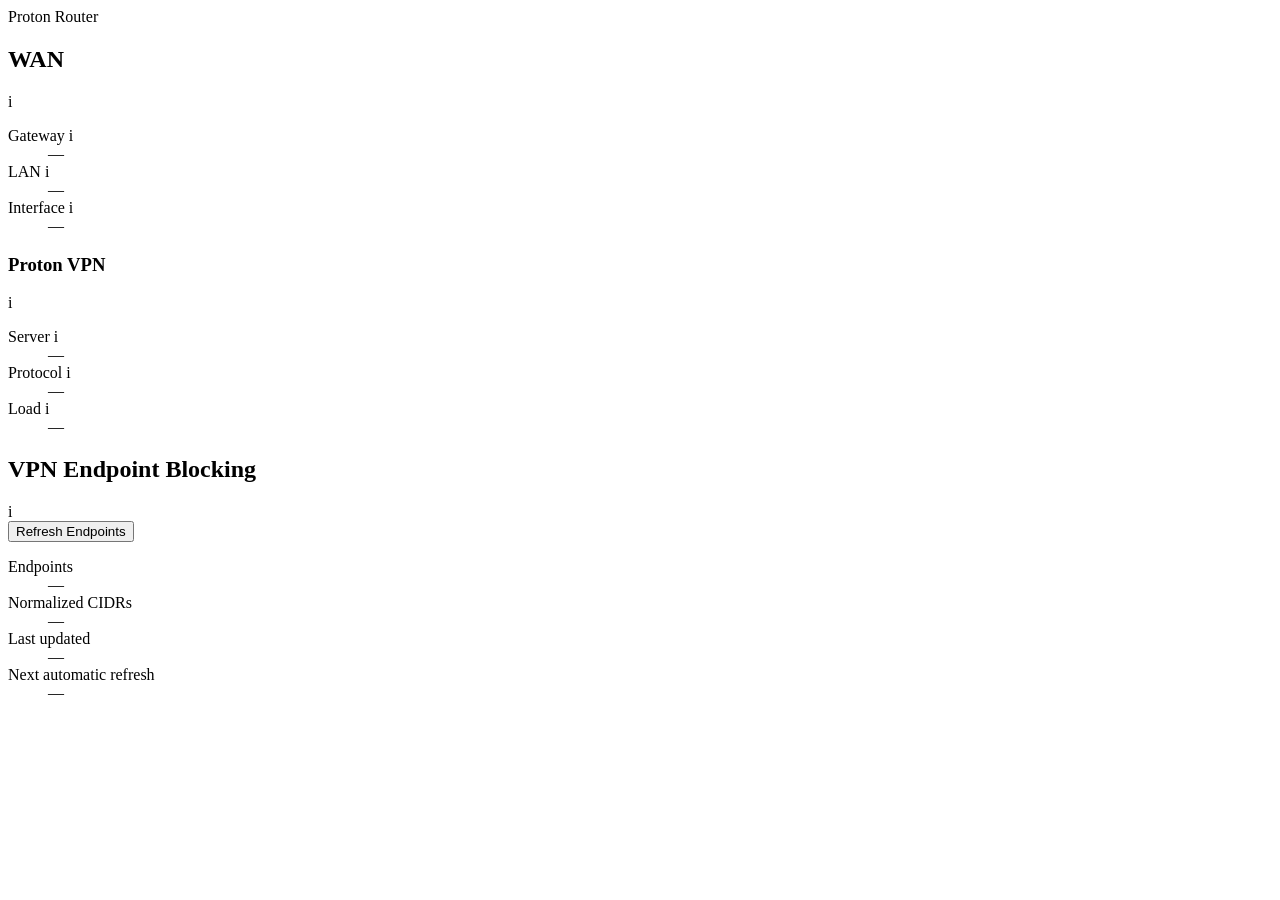
==== proton-router-v0.0.0/web/index.html @ 2b311edc "Initial commit" ====
<!doctype html>
<html lang="en">
<head>
  <meta charset="utf-8">
  <meta name="viewport" content="width=device-width, initial-scale=1">
  <title>Proton Router</title>
  <link rel="stylesheet" href="/styles.css">
  <script src="/app.js" defer></script>
</head>
<body>
  <header class="topbar">
    <div class="brand">
      <div>
        <div class="brand-title">Proton Router</div>
      </div>
    </div>
  </header>

  <main class="shell">
    <section class="hero-grid" aria-label="Router status">

      <article class="card status-card">
        <div class="card-heading">
          <div class="title-with-info">
            <h2>WAN</h2>
            <span
              class="info-tip"
              tabindex="0"
              role="img"
              aria-label="WAN information"
              data-tip="Your ISP-facing Ethernet connection. The router uses this link to reach the internet and establish Proton VPN."
            >i</span>
          </div>
          <span id="wanDot" class="status-dot neutral" aria-hidden="true"></span>
        </div>


        <dl class="status-list">
          <div>
            <dt>
              Gateway
              <span
                class="info-tip"
                tabindex="0"
                role="img"
                aria-label="Gateway information"
                data-tip="The ISP gateway your router uses to reach the internet."
              >i</span>
            </dt>
            <dd id="wanGateway">—</dd>
          </div>
          <div>
            <dt>
              LAN
              <span
                class="info-tip"
                tabindex="0"
                role="img"
                aria-label="LAN information"
                data-tip="The router's local IP address used by devices on your home network."
              >i</span>
            </dt>
            <dd id="lanAddress">—</dd>
          </div>
          <div>
            <dt>
              Interface
              <span
                class="info-tip"
                tabindex="0"
                role="img"
                aria-label="Interface information"
                data-tip="The Ethernet interface assigned to your local network."
              >i</span>
            </dt>
            <dd id="lanInterface">—</dd>
          </div>
        </dl>
      </article>

      <article class="card status-card">
        <div class="card-heading">
          <div class="title-with-info">
            <h1>Proton VPN</h1>
            <span
              class="info-tip"
              tabindex="0"
              role="img"
              aria-label="Proton VPN information"
              data-tip="The VPN tunnel used by normal LAN clients. When connected, clients not configured for bypass send their internet traffic through Proton VPN."
            >i</span>
          </div>
          <span id="protonDot" class="status-dot neutral" aria-hidden="true"></span>
        </div>


        <dl class="status-list">
          <div>
            <dt>
              Server
              <span
                class="info-tip"
                tabindex="0"
                role="img"
                aria-label="Server information"
                data-tip="The Proton VPN server currently carrying your routed traffic."
              >i</span>
            </dt>
            <dd id="protonServer">—</dd>
          </div>
          <div>
            <dt>
              Protocol
              <span
                class="info-tip"
                tabindex="0"
                role="img"
                aria-label="Protocol information"
                data-tip="The VPN connection method currently being used by Proton VPN."
              >i</span>
            </dt>
            <dd id="protonProtocol">—</dd>
          </div>
          <div>
            <dt>
              Load
              <span
                class="info-tip"
                tabindex="0"
                role="img"
                aria-label="Server load information"
                data-tip="How busy the current Proton VPN server is. Lower is generally better."
              >i</span>
            </dt>
            <dd id="protonLoad">—</dd>
          </div>
        </dl>
      </article>

    </section>

    <section id="vpnBlockCard" class="card clients-card">
      <div class="clients-header">
        <div class="title-with-info">
          <h2>VPN Endpoint Blocking</h2>
          <span
            class="info-tip"
            tabindex="0"
            role="img"
            aria-label="VPN endpoint blocking information"
            data-tip="Blocks LAN clients from connecting directly to known commercial VPN server endpoints. The endpoint database refreshes automatically every six hours."
          >i</span>
        </div>

        <div class="vpn-block-controls">


          <button
            id="vpnBlockRefreshButton"
            class="secondary-button"
            type="button"
          >
            Refresh Endpoints
          </button>
        </div>
      </div>



      <div
        id="vpnBlockMessage"
        class="message"
        hidden
      ></div>

      <div
        id="vpnBlockProgress"
        class="vpn-progress"
        hidden
      >
        <div class="vpn-progress-heading">
          <span id="vpnBlockProgressLabel">
            Starting refresh...
          </span>

          <span
            id="vpnBlockProgressPercent"
            class="mono"
          >
            0%
          </span>
        </div>

        <progress
          id="vpnBlockProgressBar"
          max="100"
          value="0"
        >
          0%
        </progress>
      </div>

      <dl class="status-list">
        <div>
          <dt>Endpoints</dt>
          <dd id="vpnBlockEndpointCount">—</dd>
        </div>

        <div>
          <dt>Normalized CIDRs</dt>
          <dd id="vpnBlockCidrCount">—</dd>
        </div>

        <div>
          <dt>Last updated</dt>
          <dd id="vpnBlockUpdated">—</dd>
        </div>

        <div>
          <dt>Next automatic refresh</dt>
          <dd id="vpnBlockNext">—</dd>
        </div>

        

        
      </dl>

    </section>

    <section id="clientsCard" class="card clients-card" hidden>
      <div class="clients-header">
        <div class="title-with-info">
          <h2>LAN Clients</h2>
          <span
            class="info-tip"
            tabindex="0"
            role="img"
            aria-label="LAN clients information"
            data-tip="Choose which known LAN clients bypass Proton and use the raw ISP WAN."
          >i</span>
        </div>

        <button id="refreshButton" class="secondary-button" type="button">
          Refresh
        </button>
      </div>

      <div class="summary-row" aria-label="Client counts">
        <div>
          <span id="totalCount" class="summary-number">0</span>
          <span>Total</span>
        </div>
        <div>
          <span id="onlineCount" class="summary-number">0</span>
          <span>Online</span>
        </div>
        <div>
          <span id="bypassCount" class="summary-number">0</span>
          <span>Bypass</span>
        </div>
      </div>

      <div id="message" class="message" hidden></div>

      <div class="table-wrap">
        <table>
          <thead>
            <tr>
              <th>Device</th>
              <th>IP address</th>
              <th>MAC address</th>
              <th>Status</th>
              <th>Route</th>
              <th class="action-column" aria-label="Routing action"></th>
            </tr>
          </thead>
          <tbody id="clientRows">
            <tr>
              <td class="empty" colspan="6">
                Loading clients...
              </td>
            </tr>
          </tbody>
        </table>
      </div>
    </section>
  </main>
</body>
</html>
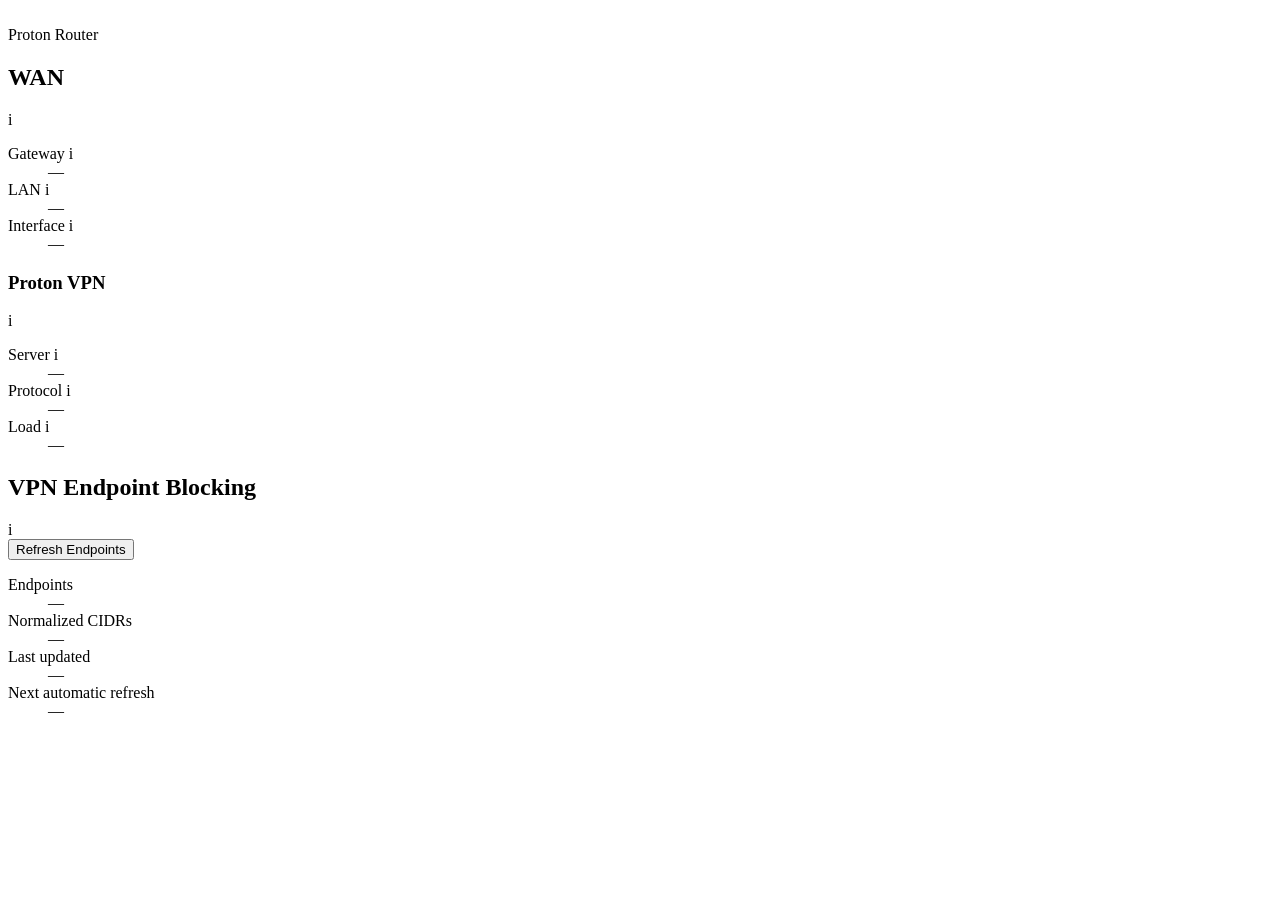
==== commit 91c71064: "Adds icons" ====
--- a/proton-router-v0.0.0/web/index.html
+++ b/proton-router-v0.0.0/web/index.html
@@ -4,12 +4,16 @@
   <meta charset="utf-8">
   <meta name="viewport" content="width=device-width, initial-scale=1">
   <title>Proton Router</title>
+  
+  <link rel="icon" type="image/svg+xml" href="./favicon.svg?v=2">
+  <link rel="alternate icon" href="./favicon.ico">
   <link rel="stylesheet" href="/styles.css">
   <script src="/app.js" defer></script>
 </head>
 <body>
   <header class="topbar">
     <div class="brand">
+      <img class="brand-icon" src="/favicon.svg" alt="" aria-hidden="true">
       <div>
         <div class="brand-title">Proton Router</div>
       </div>
